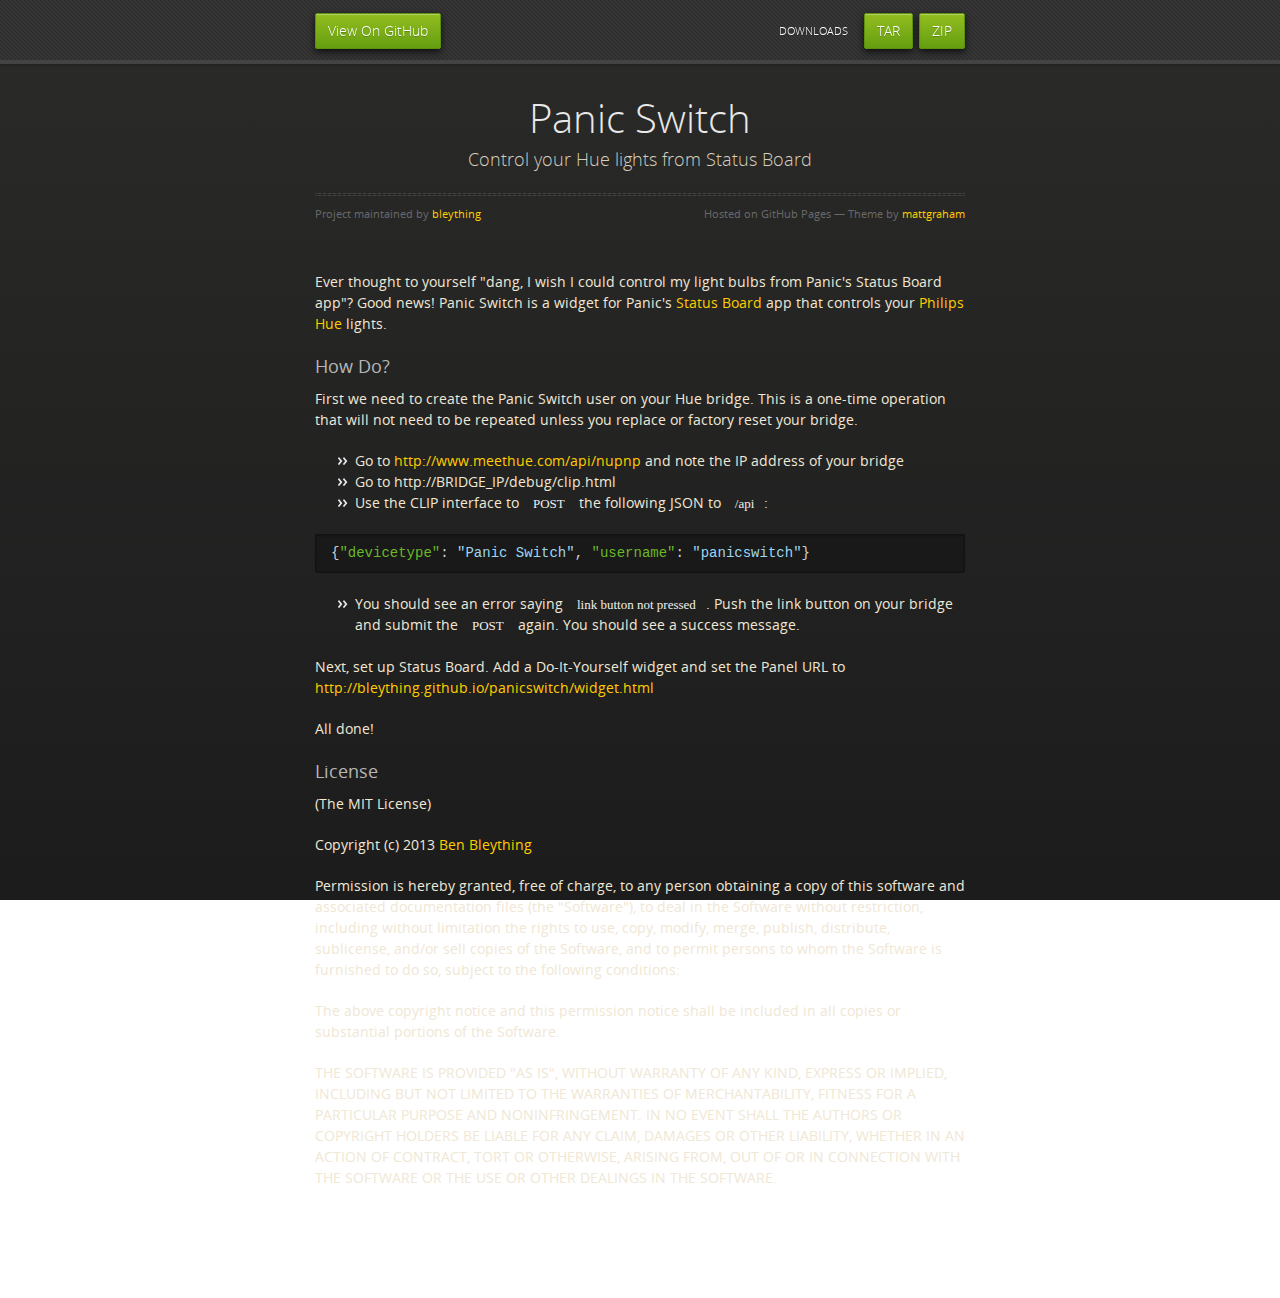
==== index.html @ 9e6636c7 "Create gh-pages branch via GitHub" ====
<!doctype html>
<html>
  <head>
    <meta charset="utf-8">
    <meta http-equiv="X-UA-Compatible" content="chrome=1">
    <title>Panic Switch by bleything</title>
    <link rel="stylesheet" href="stylesheets/styles.css">
    <link rel="stylesheet" href="stylesheets/pygment_trac.css">
    <script src="https://ajax.googleapis.com/ajax/libs/jquery/1.7.1/jquery.min.js"></script>
    <script src="javascripts/respond.js"></script>
    <!--[if lt IE 9]>
      <script src="//html5shiv.googlecode.com/svn/trunk/html5.js"></script>
    <![endif]-->
    <!--[if lt IE 8]>
    <link rel="stylesheet" href="stylesheets/ie.css">
    <![endif]-->
    <meta name="viewport" content="width=device-width, initial-scale=1, user-scalable=no">

  </head>
  <body>
      <div id="header">
        <nav>
          <li class="fork"><a href="https://github.com/bleything/panicswitch">View On GitHub</a></li>
          <li class="downloads"><a href="https://github.com/bleything/panicswitch/zipball/master">ZIP</a></li>
          <li class="downloads"><a href="https://github.com/bleything/panicswitch/tarball/master">TAR</a></li>
          <li class="title">DOWNLOADS</li>
        </nav>
      </div><!-- end header -->

    <div class="wrapper">

      <section>
        <div id="title">
          <h1>Panic Switch</h1>
          <p>Control your Hue lights from Status Board</p>
          <hr>
          <span class="credits left">Project maintained by <a href="https://github.com/bleything">bleything</a></span>
          <span class="credits right">Hosted on GitHub Pages &mdash; Theme by <a href="https://twitter.com/michigangraham">mattgraham</a></span>
        </div>

        <p>Ever thought to yourself "dang, I wish I could control my light bulbs from
Panic's Status Board app"? Good news! Panic Switch is a widget for Panic's
<a href="https://panic.com/statusboard/">Status Board</a> app that controls your <a href="https://meethue.com">Philips Hue</a> lights.</p>

<h3>
<a name="how-do" class="anchor" href="#how-do"><span class="octicon octicon-link"></span></a>How Do?</h3>

<p>First we need to create the Panic Switch user on your Hue bridge. This is a
one-time operation that will not need to be repeated unless you replace or
factory reset your bridge.</p>

<ul>
<li>Go to <a href="http://www.meethue.com/api/nupnp">http://www.meethue.com/api/nupnp</a> and note the IP address of your bridge</li>
<li>Go to http://BRIDGE_IP/debug/clip.html</li>
<li>Use the CLIP interface to <code>POST</code> the following JSON to <code>/api</code>:</li>
</ul><div class="highlight highlight-json"><pre><span class="p">{</span><span class="nt">"devicetype"</span><span class="p">:</span> <span class="s2">"Panic Switch"</span><span class="p">,</span> <span class="nt">"username"</span><span class="p">:</span> <span class="s2">"panicswitch"</span><span class="p">}</span>
</pre></div>

<ul>
<li>You should see an error saying <code>link button not pressed</code>. Push the link button
on your bridge and submit the <code>POST</code> again. You should see a success message.</li>
</ul><p>Next, set up Status Board. Add a Do-It-Yourself widget and set the Panel URL to
<a href="http://bleything.github.io/panicswitch/widget.html">http://bleything.github.io/panicswitch/widget.html</a></p>

<p>All done!</p>

<h3>
<a name="license" class="anchor" href="#license"><span class="octicon octicon-link"></span></a>License</h3>

<p>(The MIT License)</p>

<p>Copyright (c) 2013 <a href="mailto:ben@bleything.net">Ben Bleything</a></p>

<p>Permission is hereby granted, free of charge, to any person obtaining a copy
of this software and associated documentation files (the "Software"), to deal
in the Software without restriction, including without limitation the rights
to use, copy, modify, merge, publish, distribute, sublicense, and/or sell
copies of the Software, and to permit persons to whom the Software is
furnished to do so, subject to the following conditions:</p>

<p>The above copyright notice and this permission notice shall be included in
all copies or substantial portions of the Software.</p>

<p>THE SOFTWARE IS PROVIDED "AS IS", WITHOUT WARRANTY OF ANY KIND, EXPRESS OR
IMPLIED, INCLUDING BUT NOT LIMITED TO THE WARRANTIES OF MERCHANTABILITY,
FITNESS FOR A PARTICULAR PURPOSE AND NONINFRINGEMENT. IN NO EVENT SHALL THE
AUTHORS OR COPYRIGHT HOLDERS BE LIABLE FOR ANY CLAIM, DAMAGES OR OTHER
LIABILITY, WHETHER IN AN ACTION OF CONTRACT, TORT OR OTHERWISE, ARISING FROM,
OUT OF OR IN CONNECTION WITH THE SOFTWARE OR THE USE OR OTHER DEALINGS IN
THE SOFTWARE.</p>
      </section>

    </div>
    <!--[if !IE]><script>fixScale(document);</script><![endif]-->
    
  </body>
</html>
---- stylesheets/styles.css ----
@font-face {
  font-family: 'OpenSansLight';
  src: url("../fonts/OpenSans-Light-webfont.eot");
  src: url("../fonts/OpenSans-Light-webfont.eot?#iefix") format("embedded-opentype"), url("../fonts/OpenSans-Light-webfont.woff") format("woff"), url("../fonts/OpenSans-Light-webfont.ttf") format("truetype"), url("../fonts/OpenSans-Light-webfont.svg#OpenSansLight") format("svg");
  font-weight: normal;
  font-style: normal;
}

@font-face {
  font-family: 'OpenSansLightItalic';
  src: url("../fonts/OpenSans-LightItalic-webfont.eot");
  src: url("../fonts/OpenSans-LightItalic-webfont.eot?#iefix") format("embedded-opentype"), url("../fonts/OpenSans-LightItalic-webfont.woff") format("woff"), url("../fonts/OpenSans-LightItalic-webfont.ttf") format("truetype"), url("../fonts/OpenSans-LightItalic-webfont.svg#OpenSansLightItalic") format("svg");
  font-weight: normal;
  font-style: normal;
}

@font-face {
  font-family: 'OpenSansRegular';
  src: url("../fonts/OpenSans-Regular-webfont.eot");
  src: url("../fonts/OpenSans-Regular-webfont.eot?#iefix") format("embedded-opentype"), url("../fonts/OpenSans-Regular-webfont.woff") format("woff"), url("../fonts/OpenSans-Regular-webfont.ttf") format("truetype"), url("../fonts/OpenSans-Regular-webfont.svg#OpenSansRegular") format("svg");
  font-weight: normal;
  font-style: normal;
  -webkit-font-smoothing: antialiased;
}

@font-face {
  font-family: 'OpenSansItalic';
  src: url("../fonts/OpenSans-Italic-webfont.eot");
  src: url("../fonts/OpenSans-Italic-webfont.eot?#iefix") format("embedded-opentype"), url("../fonts/OpenSans-Italic-webfont.woff") format("woff"), url("../fonts/OpenSans-Italic-webfont.ttf") format("truetype"), url("../fonts/OpenSans-Italic-webfont.svg#OpenSansItalic") format("svg");
  font-weight: normal;
  font-style: normal;
  -webkit-font-smoothing: antialiased;
}

@font-face {
  font-family: 'OpenSansSemibold';
  src: url("../fonts/OpenSans-Semibold-webfont.eot");
  src: url("../fonts/OpenSans-Semibold-webfont.eot?#iefix") format("embedded-opentype"), url("../fonts/OpenSans-Semibold-webfont.woff") format("woff"), url("../fonts/OpenSans-Semibold-webfont.ttf") format("truetype"), url("../fonts/OpenSans-Semibold-webfont.svg#OpenSansSemibold") format("svg");
  font-weight: normal;
  font-style: normal;
  -webkit-font-smoothing: antialiased;
}

@font-face {
  font-family: 'OpenSansSemiboldItalic';
  src: url("../fonts/OpenSans-SemiboldItalic-webfont.eot");
  src: url("../fonts/OpenSans-SemiboldItalic-webfont.eot?#iefix") format("embedded-opentype"), url("../fonts/OpenSans-SemiboldItalic-webfont.woff") format("woff"), url("../fonts/OpenSans-SemiboldItalic-webfont.ttf") format("truetype"), url("../fonts/OpenSans-SemiboldItalic-webfont.svg#OpenSansSemiboldItalic") format("svg");
  font-weight: normal;
  font-style: normal;
  -webkit-font-smoothing: antialiased;
}

@font-face {
  font-family: 'OpenSansBold';
  src: url("../fonts/OpenSans-Bold-webfont.eot");
  src: url("../fonts/OpenSans-Bold-webfont.eot?#iefix") format("embedded-opentype"), url("../fonts/OpenSans-Bold-webfont.woff") format("woff"), url("../fonts/OpenSans-Bold-webfont.ttf") format("truetype"), url("../fonts/OpenSans-Bold-webfont.svg#OpenSansBold") format("svg");
  font-weight: normal;
  font-style: normal;
  -webkit-font-smoothing: antialiased;
}

@font-face {
  font-family: 'OpenSansBoldItalic';
  src: url("../fonts/OpenSans-BoldItalic-webfont.eot");
  src: url("../fonts/OpenSans-BoldItalic-webfont.eot?#iefix") format("embedded-opentype"), url("../fonts/OpenSans-BoldItalic-webfont.woff") format("woff"), url("../fonts/OpenSans-BoldItalic-webfont.ttf") format("truetype"), url("../fonts/OpenSans-BoldItalic-webfont.svg#OpenSansBoldItalic") format("svg");
  font-weight: normal;
  font-style: normal;
  -webkit-font-smoothing: antialiased;
}

/* normalize.css 2012-02-07T12:37 UTC - http://github.com/necolas/normalize.css */
/* =============================================================================
   HTML5 display definitions
   ========================================================================== */
/*
 * Corrects block display not defined in IE6/7/8/9 & FF3
 */
article,
aside,
details,
figcaption,
figure,
footer,
header,
hgroup,
nav,
section,
summary {
  display: block;
}

/*
 * Corrects inline-block display not defined in IE6/7/8/9 & FF3
 */
audio,
canvas,
video {
  display: inline-block;
  *display: inline;
  *zoom: 1;
}

/*
 * Prevents modern browsers from displaying 'audio' without controls
 */
audio:not([controls]) {
  display: none;
}

/*
 * Addresses styling for 'hidden' attribute not present in IE7/8/9, FF3, S4
 * Known issue: no IE6 support
 */
[hidden] {
  display: none;
}

/* =============================================================================
   Base
   ========================================================================== */
/*
 * 1. Corrects text resizing oddly in IE6/7 when body font-size is set using em units
 *    http://clagnut.com/blog/348/#c790
 * 2. Prevents iOS text size adjust after orientation change, without disabling user zoom
 *    www.456bereastreet.com/archive/201012/controlling_text_size_in_safari_for_ios_without_disabling_user_zoom/
 */
html {
  font-size: 100%;
  /* 1 */
  -webkit-text-size-adjust: 100%;
  /* 2 */
  -ms-text-size-adjust: 100%;
  /* 2 */
}

/*
 * Addresses font-family inconsistency between 'textarea' and other form elements.
 */
html,
button,
input,
select,
textarea {
  font-family: sans-serif;
}

/*
 * Addresses margins handled incorrectly in IE6/7
 */
body {
  margin: 0;
}

/* =============================================================================
   Links
   ========================================================================== */
/*
 * Addresses outline displayed oddly in Chrome
 */
a:focus {
  outline: thin dotted;
}

/*
 * Improves readability when focused and also mouse hovered in all browsers
 * people.opera.com/patrickl/experiments/keyboard/test
 */
a:hover,
a:active {
  outline: 0;
}

/* =============================================================================
   Typography
   ========================================================================== */
/*
 * Addresses font sizes and margins set differently in IE6/7
 * Addresses font sizes within 'section' and 'article' in FF4+, Chrome, S5
 */
h1 {
  font-size: 2em;
  margin: 0.67em 0;
}

h2 {
  font-size: 1.5em;
  margin: 0.83em 0;
}

h3 {
  font-size: 1.17em;
  margin: 1em 0;
}

h4 {
  font-size: 1em;
  margin: 1.33em 0;
}

h5 {
  font-size: 0.83em;
  margin: 1.67em 0;
}

h6 {
  font-size: 0.75em;
  margin: 2.33em 0;
}

/*
 * Addresses styling not present in IE7/8/9, S5, Chrome
 */
abbr[title] {
  border-bottom: 1px dotted;
}

/*
 * Addresses style set to 'bolder' in FF3+, S4/5, Chrome
*/
b,
strong {
  font-weight: bold;
}

blockquote {
  margin: 1em 40px;
}

/*
 * Addresses styling not present in S5, Chrome
 */
dfn {
  font-style: italic;
}

/*
 * Addresses styling not present in IE6/7/8/9
 */
mark {
  background: #ff0;
  color: #000;
}

/*
 * Addresses margins set differently in IE6/7
 */
p,
pre {
  margin: 1em 0;
}

/*
 * Corrects font family set oddly in IE6, S4/5, Chrome
 * en.wikipedia.org/wiki/User:Davidgothberg/Test59
 */
pre,
code,
kbd,
samp {
  font-family: monospace, serif;
  _font-family: 'courier new', monospace;
  font-size: 1em;
}

/*
 * 1. Addresses CSS quotes not supported in IE6/7
 * 2. Addresses quote property not supported in S4
 */
/* 1 */
q {
  quotes: none;
}

/* 2 */
q:before,
q:after {
  content: '';
  content: none;
}

small {
  font-size: 75%;
}

/*
 * Prevents sub and sup affecting line-height in all browsers
 * gist.github.com/413930
 */
sub,
sup {
  font-size: 75%;
  line-height: 0;
  position: relative;
  vertical-align: baseline;
}

sup {
  top: -0.5em;
}

sub {
  bottom: -0.25em;
}

/* =============================================================================
   Lists
   ========================================================================== */
/*
 * Addresses margins set differently in IE6/7
 */
dl,
menu,
ol,
ul {
  margin: 1em 0;
}

dd {
  margin: 0 0 0 40px;
}

/*
 * Addresses paddings set differently in IE6/7
 */
menu,
ol,
ul {
  padding: 0 0 0 40px;
}

/*
 * Corrects list images handled incorrectly in IE7
 */
nav ul,
nav ol {
  list-style: none;
  list-style-image: none;
}

/* =============================================================================
   Embedded content
   ========================================================================== */
/*
 * 1. Removes border when inside 'a' element in IE6/7/8/9, FF3
 * 2. Improves image quality when scaled in IE7
 *    code.flickr.com/blog/2008/11/12/on-ui-quality-the-little-things-client-side-image-resizing/
 */
img {
  border: 0;
  /* 1 */
  -ms-interpolation-mode: bicubic;
  /* 2 */
}

/*
 * Corrects overflow displayed oddly in IE9
 */
svg:not(:root) {
  overflow: hidden;
}

/* =============================================================================
   Figures
   ========================================================================== */
/*
 * Addresses margin not present in IE6/7/8/9, S5, O11
 */
figure {
  margin: 0;
}

/* =============================================================================
   Forms
   ========================================================================== */
/*
 * Corrects margin displayed oddly in IE6/7
 */
form {
  margin: 0;
}

/*
 * Define consistent border, margin, and padding
 */
fieldset {
  border: 1px solid #c0c0c0;
  margin: 0 2px;
  padding: 0.35em 0.625em 0.75em;
}

/*
 * 1. Corrects color not being inherited in IE6/7/8/9
 * 2. Corrects text not wrapping in FF3 
 * 3. Corrects alignment displayed oddly in IE6/7
 */
legend {
  border: 0;
  /* 1 */
  padding: 0;
  white-space: normal;
  /* 2 */
  *margin-left: -7px;
  /* 3 */
}

/*
 * 1. Corrects font size not being inherited in all browsers
 * 2. Addresses margins set differently in IE6/7, FF3+, S5, Chrome
 * 3. Improves appearance and consistency in all browsers
 */
button,
input,
select,
textarea {
  font-size: 100%;
  /* 1 */
  margin: 0;
  /* 2 */
  vertical-align: baseline;
  /* 3 */
  *vertical-align: middle;
  /* 3 */
}

/*
 * Addresses FF3/4 setting line-height on 'input' using !important in the UA stylesheet
 */
button,
input {
  line-height: normal;
  /* 1 */
}

/*
 * 1. Improves usability and consistency of cursor style between image-type 'input' and others
 * 2. Corrects inability to style clickable 'input' types in iOS
 * 3. Removes inner spacing in IE7 without affecting normal text inputs
 *    Known issue: inner spacing remains in IE6
 */
button,
input[type="button"],
input[type="reset"],
input[type="submit"] {
  cursor: pointer;
  /* 1 */
  -webkit-appearance: button;
  /* 2 */
  *overflow: visible;
  /* 3 */
}

/*
 * Re-set default cursor for disabled elements
 */
button[disabled],
input[disabled] {
  cursor: default;
}

/*
 * 1. Addresses box sizing set to content-box in IE8/9
 * 2. Removes excess padding in IE8/9
 * 3. Removes excess padding in IE7
      Known issue: excess padding remains in IE6
 */
input[type="checkbox"],
input[type="radio"] {
  box-sizing: border-box;
  /* 1 */
  padding: 0;
  /* 2 */
  *height: 13px;
  /* 3 */
  *width: 13px;
  /* 3 */
}

/*
 * 1. Addresses appearance set to searchfield in S5, Chrome
 * 2. Addresses box-sizing set to border-box in S5, Chrome (include -moz to future-proof)
 */
input[type="search"] {
  -webkit-appearance: textfield;
  /* 1 */
  -moz-box-sizing: content-box;
  -webkit-box-sizing: content-box;
  /* 2 */
  box-sizing: content-box;
}

/*
 * Removes inner padding and search cancel button in S5, Chrome on OS X
 */
input[type="search"]::-webkit-search-decoration,
input[type="search"]::-webkit-search-cancel-button {
  -webkit-appearance: none;
}

/*
 * Removes inner padding and border in FF3+
 * www.sitepen.com/blog/2008/05/14/the-devils-in-the-details-fixing-dojos-toolbar-buttons/
 */
button::-moz-focus-inner,
input::-moz-focus-inner {
  border: 0;
  padding: 0;
}

/*
 * 1. Removes default vertical scrollbar in IE6/7/8/9
 * 2. Improves readability and alignment in all browsers
 */
textarea {
  overflow: auto;
  /* 1 */
  vertical-align: top;
  /* 2 */
}

/* =============================================================================
   Tables
   ========================================================================== */
/*
 * Remove most spacing between table cells
 */
table {
  border-collapse: collapse;
  border-spacing: 0;
}

body {
  padding: 0px 0 20px 0px;
  margin: 0px;
  font: 14px/1.5 "OpenSansRegular", "Helvetica Neue", Helvetica, Arial, sans-serif;
  color: #f0e7d5;
  font-weight: normal;
  background: #252525;
  background-attachment: fixed !important;
  background: -webkit-gradient(linear, 50% 0%, 50% 100%, color-stop(0%, #2a2a29), color-stop(100%, #1c1c1c));
  background: -webkit-linear-gradient(#2a2a29, #1c1c1c);
  background: -moz-linear-gradient(#2a2a29, #1c1c1c);
  background: -o-linear-gradient(#2a2a29, #1c1c1c);
  background: -ms-linear-gradient(#2a2a29, #1c1c1c);
  background: linear-gradient(#2a2a29, #1c1c1c);
}

h1, h2, h3, h4, h5, h6 {
  color: #e8e8e8;
  margin: 0 0 10px;
  font-family: 'OpenSansRegular', "Helvetica Neue", Helvetica, Arial, sans-serif;
  font-weight: normal;
}

p, ul, ol, table, pre, dl {
  margin: 0 0 20px;
}

h1, h2, h3 {
  line-height: 1.1;
}

h1 {
  font-size: 28px;
}

h2 {
  font-size: 24px;
}

h4, h5, h6 {
  color: #e8e8e8;
}

h3 {
  font-size: 18px;
  line-height: 24px;
  font-family: 'OpenSansRegular', "Helvetica Neue", Helvetica, Arial, sans-serif !important;
  font-weight: normal;
  color: #b6b6b6;
}

a {
  color: #ffcc00;
  font-weight: 400;
  text-decoration: none;
}
a:hover {
  color: #ffeb9b;
}

a small {
  font-size: 11px;
  color: #666;
  margin-top: -0.6em;
  display: block;
}

ul {
  list-style-image: url("../images/bullet.png");
}

strong {
  font-family: 'OpenSansBold', "Helvetica Neue", Helvetica, Arial, sans-serif !important;
  font-weight: normal;
}

.wrapper {
  max-width: 650px;
  margin: 0 auto;
  position: relative;
  padding: 0 20px;
}

section img {
  max-width: 100%;
}

blockquote {
  border-left: 3px solid #ffcc00;
  margin: 0;
  padding: 0 0 0 20px;
  font-style: italic;
}

code {
  font-family: "Lucida Sans", Monaco, Bitstream Vera Sans Mono, Lucida Console, Terminal;
  color: #efefef;
  font-size: 13px;
  margin: 0 4px;
  padding: 4px 6px;
  -moz-border-radius: 2px;
  -webkit-border-radius: 2px;
  -o-border-radius: 2px;
  -ms-border-radius: 2px;
  -khtml-border-radius: 2px;
  border-radius: 2px;
}

pre {
  padding: 8px 15px;
  background: #191919;
  -moz-border-radius: 2px;
  -webkit-border-radius: 2px;
  -o-border-radius: 2px;
  -ms-border-radius: 2px;
  -khtml-border-radius: 2px;
  border-radius: 2px;
  border: 1px solid #121212;
  -moz-box-shadow: inset 0 1px 3px rgba(0, 0, 0, 0.3);
  -webkit-box-shadow: inset 0 1px 3px rgba(0, 0, 0, 0.3);
  -o-box-shadow: inset 0 1px 3px rgba(0, 0, 0, 0.3);
  box-shadow: inset 0 1px 3px rgba(0, 0, 0, 0.3);
  overflow: auto;
  overflow-y: hidden;
}
pre code {
  color: #efefef;
  text-shadow: 0px 1px 0px #000;
  margin: 0;
  padding: 0;
}

table {
  width: 100%;
  border-collapse: collapse;
}

th {
  text-align: left;
  padding: 5px 10px;
  border-bottom: 1px solid #434343;
  color: #b6b6b6;
  font-family: 'OpenSansSemibold', "Helvetica Neue", Helvetica, Arial, sans-serif !important;
  font-weight: normal;
}

td {
  text-align: left;
  padding: 5px 10px;
  border-bottom: 1px solid #434343;
}

hr {
  border: 0;
  outline: none;
  height: 3px;
  background: transparent url("../images/hr.gif") center center repeat-x;
  margin: 0 0 20px;
}

dt {
  color: #F0E7D5;
  font-family: 'OpenSansSemibold', "Helvetica Neue", Helvetica, Arial, sans-serif !important;
  font-weight: normal;
}

#header {
  z-index: 100;
  left: 0;
  top: 0px;
  height: 60px;
  width: 100%;
  position: fixed;
  background: url(../images/nav-bg.gif) #353535;
  border-bottom: 4px solid #434343;
  -moz-box-shadow: 0px 1px 3px rgba(0, 0, 0, 0.25);
  -webkit-box-shadow: 0px 1px 3px rgba(0, 0, 0, 0.25);
  -o-box-shadow: 0px 1px 3px rgba(0, 0, 0, 0.25);
  box-shadow: 0px 1px 3px rgba(0, 0, 0, 0.25);
}
#header nav {
  max-width: 650px;
  margin: 0 auto;
  padding: 0 10px;
  background: blue;
  margin: 6px auto;
}
#header nav li {
  font-family: 'OpenSansLight', "Helvetica Neue", Helvetica, Arial, sans-serif;
  font-weight: normal;
  list-style: none;
  display: inline;
  color: white;
  line-height: 50px;
  text-shadow: 0px 1px 0px rgba(0, 0, 0, 0.2);
  font-size: 14px;
}
#header nav li a {
  color: white;
  border: 1px solid #5d910b;
  background: -webkit-gradient(linear, 50% 0%, 50% 100%, color-stop(0%, #93bd20), color-stop(100%, #659e10));
  background: -webkit-linear-gradient(#93bd20, #659e10);
  background: -moz-linear-gradient(#93bd20, #659e10);
  background: -o-linear-gradient(#93bd20, #659e10);
  background: -ms-linear-gradient(#93bd20, #659e10);
  background: linear-gradient(#93bd20, #659e10);
  -moz-border-radius: 2px;
  -webkit-border-radius: 2px;
  -o-border-radius: 2px;
  -ms-border-radius: 2px;
  -khtml-border-radius: 2px;
  border-radius: 2px;
  -moz-box-shadow: inset 0px 1px 0px rgba(255, 255, 255, 0.3), 0px 3px 7px rgba(0, 0, 0, 0.7);
  -webkit-box-shadow: inset 0px 1px 0px rgba(255, 255, 255, 0.3), 0px 3px 7px rgba(0, 0, 0, 0.7);
  -o-box-shadow: inset 0px 1px 0px rgba(255, 255, 255, 0.3), 0px 3px 7px rgba(0, 0, 0, 0.7);
  box-shadow: inset 0px 1px 0px rgba(255, 255, 255, 0.3), 0px 3px 7px rgba(0, 0, 0, 0.7);
  background-color: #93bd20;
  padding: 10px 12px;
  margin-top: 6px;
  line-height: 14px;
  font-size: 14px;
  display: inline-block;
  text-align: center;
}
#header nav li a:hover {
  background: -webkit-gradient(linear, 50% 0%, 50% 100%, color-stop(0%, #749619), color-stop(100%, #527f0e));
  background: -webkit-linear-gradient(#749619, #527f0e);
  background: -moz-linear-gradient(#749619, #527f0e);
  background: -o-linear-gradient(#749619, #527f0e);
  background: -ms-linear-gradient(#749619, #527f0e);
  background: linear-gradient(#749619, #527f0e);
  background-color: #659e10;
  border: 1px solid #527f0e;
  -moz-box-shadow: inset 0px 1px 1px rgba(0, 0, 0, 0.2), 0px 1px 0px rgba(0, 0, 0, 0);
  -webkit-box-shadow: inset 0px 1px 1px rgba(0, 0, 0, 0.2), 0px 1px 0px rgba(0, 0, 0, 0);
  -o-box-shadow: inset 0px 1px 1px rgba(0, 0, 0, 0.2), 0px 1px 0px rgba(0, 0, 0, 0);
  box-shadow: inset 0px 1px 1px rgba(0, 0, 0, 0.2), 0px 1px 0px rgba(0, 0, 0, 0);
}
#header nav li.fork {
  float: left;
  margin-left: 0px;
}
#header nav li.downloads {
  float: right;
  margin-left: 6px;
}
#header nav li.title {
  float: right;
  margin-right: 10px;
  font-size: 11px;
}

section {
  max-width: 650px;
  padding: 30px 0px 50px 0px;
  margin: 20px 0;
  margin-top: 70px;
}
section #title {
  border: 0;
  outline: none;
  margin: 0 0 50px 0;
  padding: 0 0 5px 0;
}
section #title h1 {
  font-family: 'OpenSansLight', "Helvetica Neue", Helvetica, Arial, sans-serif;
  font-weight: normal;
  font-size: 40px;
  text-align: center;
  line-height: 36px;
}
section #title p {
  color: #d7cfbe;
  font-family: 'OpenSansLight', "Helvetica Neue", Helvetica, Arial, sans-serif;
  font-weight: normal;
  font-size: 18px;
  text-align: center;
}
section #title .credits {
  font-size: 11px;
  font-family: 'OpenSansRegular', "Helvetica Neue", Helvetica, Arial, sans-serif;
  font-weight: normal;
  color: #696969;
  margin-top: -10px;
}
section #title .credits.left {
  float: left;
}
section #title .credits.right {
  float: right;
}

@media print, screen and (max-width: 720px) {
  #title .credits {
    display: block;
    width: 100%;
    line-height: 30px;
    text-align: center;
  }
  #title .credits .left {
    float: none;
    display: block;
  }
  #title .credits .right {
    float: none;
    display: block;
  }
}
@media print, screen and (max-width: 480px) {
  #header {
    margin-top: -20px;
  }

  section {
    margin-top: 40px;
  }

  nav {
    display: none;
  }
}
---- stylesheets/pygment_trac.css ----
.highlight .hll { background-color: #404040 }
.highlight  { color: #d0d0d0 }
.highlight .c { color: #999999; font-style: italic } /* Comment */
.highlight .err { color: #a61717; background-color: #e3d2d2 } /* Error */
.highlight .g { color: #d0d0d0 } /* Generic */
.highlight .k { color: #6ab825; font-weight: normal } /* Keyword */
.highlight .l { color: #d0d0d0 } /* Literal */
.highlight .n { color: #d0d0d0 } /* Name */
.highlight .o { color: #d0d0d0 } /* Operator */
.highlight .x { color: #d0d0d0 } /* Other */
.highlight .p { color: #d0d0d0 } /* Punctuation */
.highlight .cm { color: #999999; font-style: italic } /* Comment.Multiline */
.highlight .cp { color: #cd2828; font-weight: normal } /* Comment.Preproc */
.highlight .c1 { color: #999999; font-style: italic } /* Comment.Single */
.highlight .cs { color: #e50808; font-weight: normal; background-color: #520000 } /* Comment.Special */
.highlight .gd { color: #d22323 } /* Generic.Deleted */
.highlight .ge { color: #d0d0d0; font-style: italic } /* Generic.Emph */
.highlight .gr { color: #d22323 } /* Generic.Error */
.highlight .gh { color: #ffffff; font-weight: normal } /* Generic.Heading */
.highlight .gi { color: #589819 } /* Generic.Inserted */
.highlight .go { color: #cccccc } /* Generic.Output */
.highlight .gp { color: #aaaaaa } /* Generic.Prompt */
.highlight .gs { color: #d0d0d0; font-weight: normal } /* Generic.Strong */
.highlight .gu { color: #ffffff; text-decoration: underline } /* Generic.Subheading */
.highlight .gt { color: #d22323 } /* Generic.Traceback */
.highlight .kc { color: #6ab825; font-weight: normal } /* Keyword.Constant */
.highlight .kd { color: #6ab825; font-weight: normal } /* Keyword.Declaration */
.highlight .kn { color: #6ab825; font-weight: normal } /* Keyword.Namespace */
.highlight .kp { color: #6ab825 } /* Keyword.Pseudo */
.highlight .kr { color: #6ab825; font-weight: normal } /* Keyword.Reserved */
.highlight .kt { color: #6ab825; font-weight: normal } /* Keyword.Type */
.highlight .ld { color: #d0d0d0 } /* Literal.Date */
.highlight .m { color: #3677a9 } /* Literal.Number */
.highlight .s { color: #9dd5f1 } /* Literal.String */
.highlight .na { color: #bbbbbb } /* Name.Attribute */
.highlight .nb { color: #24909d } /* Name.Builtin */
.highlight .nc { color: #447fcf; text-decoration: underline } /* Name.Class */
.highlight .no { color: #40ffff } /* Name.Constant */
.highlight .nd { color: #ffa500 } /* Name.Decorator */
.highlight .ni { color: #d0d0d0 } /* Name.Entity */
.highlight .ne { color: #bbbbbb } /* Name.Exception */
.highlight .nf { color: #447fcf } /* Name.Function */
.highlight .nl { color: #d0d0d0 } /* Name.Label */
.highlight .nn { color: #447fcf; text-decoration: underline } /* Name.Namespace */
.highlight .nx { color: #d0d0d0 } /* Name.Other */
.highlight .py { color: #d0d0d0 } /* Name.Property */
.highlight .nt { color: #6ab825;} /* Name.Tag */
.highlight .nv { color: #40ffff } /* Name.Variable */
.highlight .ow { color: #6ab825; font-weight: normal } /* Operator.Word */
.highlight .w { color: #666666 } /* Text.Whitespace */
.highlight .mf { color: #3677a9 } /* Literal.Number.Float */
.highlight .mh { color: #3677a9 } /* Literal.Number.Hex */
.highlight .mi { color: #3677a9 } /* Literal.Number.Integer */
.highlight .mo { color: #3677a9 } /* Literal.Number.Oct */
.highlight .sb { color: #9dd5f1 } /* Literal.String.Backtick */
.highlight .sc { color: #9dd5f1 } /* Literal.String.Char */
.highlight .sd { color: #9dd5f1 } /* Literal.String.Doc */
.highlight .s2 { color: #9dd5f1 } /* Literal.String.Double */
.highlight .se { color: #9dd5f1 } /* Literal.String.Escape */
.highlight .sh { color: #9dd5f1 } /* Literal.String.Heredoc */
.highlight .si { color: #9dd5f1 } /* Literal.String.Interpol */
.highlight .sx { color: #ffa500 } /* Literal.String.Other */
.highlight .sr { color: #9dd5f1 } /* Literal.String.Regex */
.highlight .s1 { color: #9dd5f1 } /* Literal.String.Single */
.highlight .ss { color: #9dd5f1 } /* Literal.String.Symbol */
.highlight .bp { color: #24909d } /* Name.Builtin.Pseudo */
.highlight .vc { color: #40ffff } /* Name.Variable.Class */
.highlight .vg { color: #40ffff } /* Name.Variable.Global */
.highlight .vi { color: #40ffff } /* Name.Variable.Instance */
.highlight .il { color: #3677a9 } /* Literal.Number.Integer.Long */
---- stylesheets/ie.css ----
nav {
  display: none;
}
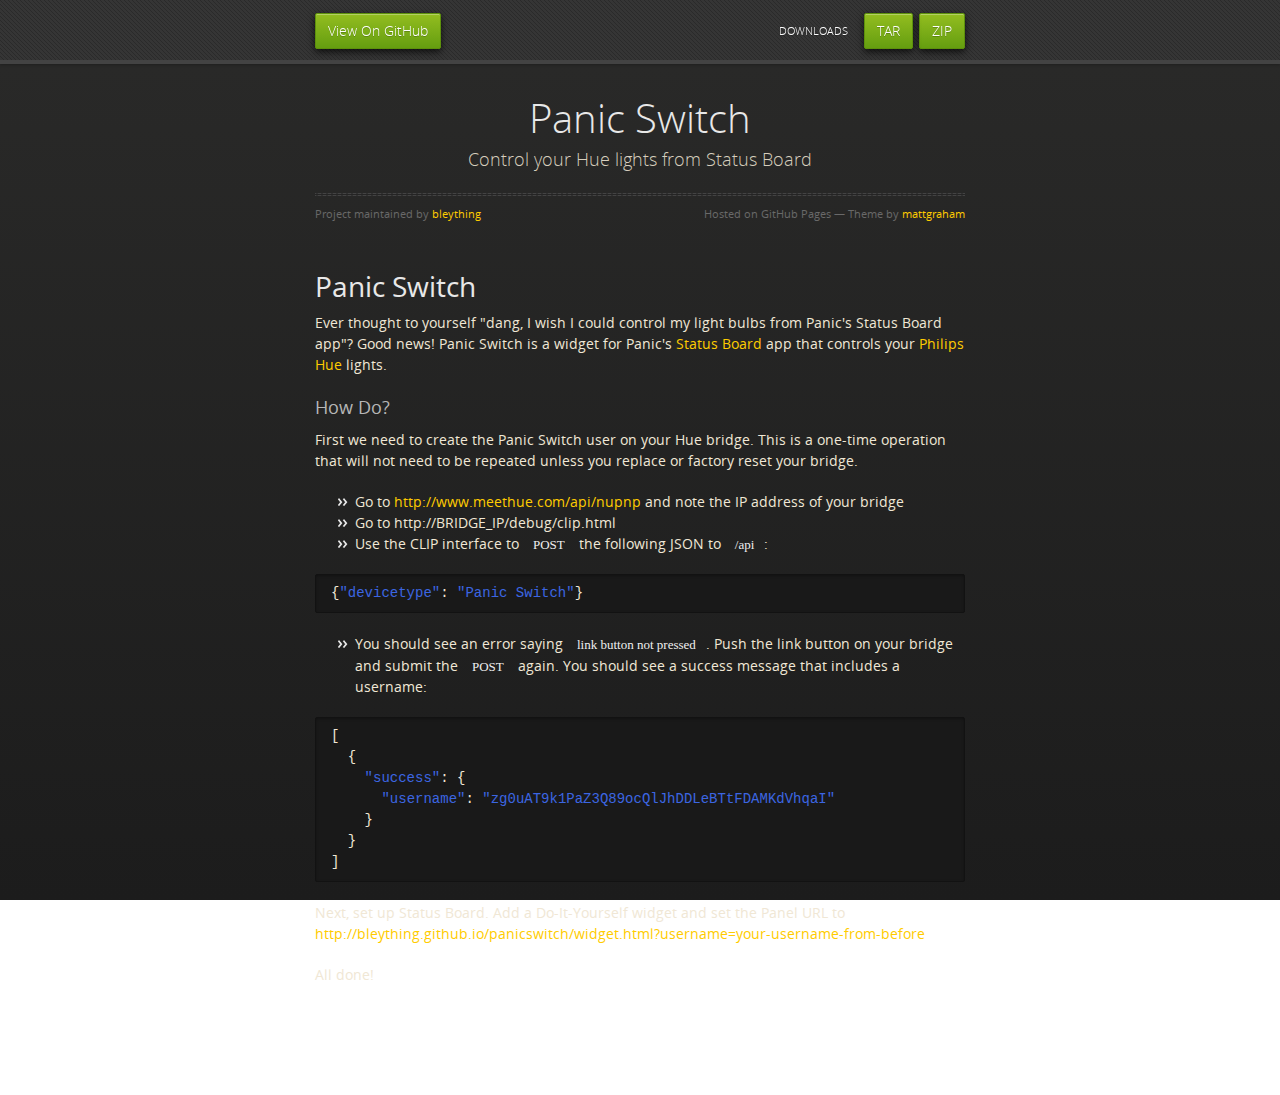
==== commit 0dcd1ff5: "Create gh-pages branch via GitHub" ====
--- a/index.html
+++ b/index.html
@@ -5,7 +5,7 @@
     <meta http-equiv="X-UA-Compatible" content="chrome=1">
     <title>Panic Switch by bleything</title>
     <link rel="stylesheet" href="stylesheets/styles.css">
-    <link rel="stylesheet" href="stylesheets/pygment_trac.css">
+    <link rel="stylesheet" href="stylesheets/github-dark.css">
     <script src="https://ajax.googleapis.com/ajax/libs/jquery/1.7.1/jquery.min.js"></script>
     <script src="javascripts/respond.js"></script>
     <!--[if lt IE 9]>
@@ -38,12 +38,15 @@
           <span class="credits right">Hosted on GitHub Pages &mdash; Theme by <a href="https://twitter.com/michigangraham">mattgraham</a></span>
         </div>
 
-        <p>Ever thought to yourself "dang, I wish I could control my light bulbs from
+        <h1>
+<a id="panic-switch" class="anchor" href="#panic-switch" aria-hidden="true"><span aria-hidden="true" class="octicon octicon-link"></span></a>Panic Switch</h1>
+
+<p>Ever thought to yourself "dang, I wish I could control my light bulbs from
 Panic's Status Board app"? Good news! Panic Switch is a widget for Panic's
 <a href="https://panic.com/statusboard/">Status Board</a> app that controls your <a href="https://meethue.com">Philips Hue</a> lights.</p>
 
 <h3>
-<a name="how-do" class="anchor" href="#how-do"><span class="octicon octicon-link"></span></a>How Do?</h3>
+<a id="how-do" class="anchor" href="#how-do" aria-hidden="true"><span aria-hidden="true" class="octicon octicon-link"></span></a>How Do?</h3>
 
 <p>First we need to create the Panic Switch user on your Hue bridge. This is a
 one-time operation that will not need to be repeated unless you replace or
@@ -53,45 +56,32 @@
 <li>Go to <a href="http://www.meethue.com/api/nupnp">http://www.meethue.com/api/nupnp</a> and note the IP address of your bridge</li>
 <li>Go to http://BRIDGE_IP/debug/clip.html</li>
 <li>Use the CLIP interface to <code>POST</code> the following JSON to <code>/api</code>:</li>
-</ul><div class="highlight highlight-json"><pre><span class="p">{</span><span class="nt">"devicetype"</span><span class="p">:</span> <span class="s2">"Panic Switch"</span><span class="p">,</span> <span class="nt">"username"</span><span class="p">:</span> <span class="s2">"panicswitch"</span><span class="p">}</span>
-</pre></div>
+</ul>
+
+<div class="highlight highlight-source-json"><pre>{<span class="pl-s"><span class="pl-pds">"</span>devicetype<span class="pl-pds">"</span></span>: <span class="pl-s"><span class="pl-pds">"</span>Panic Switch<span class="pl-pds">"</span></span>}</pre></div>
 
 <ul>
 <li>You should see an error saying <code>link button not pressed</code>. Push the link button
-on your bridge and submit the <code>POST</code> again. You should see a success message.</li>
-</ul><p>Next, set up Status Board. Add a Do-It-Yourself widget and set the Panel URL to
-<a href="http://bleything.github.io/panicswitch/widget.html">http://bleything.github.io/panicswitch/widget.html</a></p>
+on your bridge and submit the <code>POST</code> again. You should see a success message
+that includes a username:</li>
+</ul>
+
+<div class="highlight highlight-source-json"><pre>[
+  {
+    <span class="pl-s"><span class="pl-pds">"</span>success<span class="pl-pds">"</span></span>: {
+      <span class="pl-s"><span class="pl-pds">"</span>username<span class="pl-pds">"</span></span>: <span class="pl-s"><span class="pl-pds">"</span>zg0uAT9k1PaZ3Q89ocQlJhDDLeBTtFDAMKdVhqaI<span class="pl-pds">"</span></span>
+    }
+  }
+]</pre></div>
+
+<p>Next, set up Status Board. Add a Do-It-Yourself widget and set the Panel URL to
+<a href="http://bleything.github.io/panicswitch/widget.html?username=your-username-from-before">http://bleything.github.io/panicswitch/widget.html?username=your-username-from-before</a></p>
 
 <p>All done!</p>
-
-<h3>
-<a name="license" class="anchor" href="#license"><span class="octicon octicon-link"></span></a>License</h3>
-
-<p>(The MIT License)</p>
-
-<p>Copyright (c) 2013 <a href="mailto:ben@bleything.net">Ben Bleything</a></p>
-
-<p>Permission is hereby granted, free of charge, to any person obtaining a copy
-of this software and associated documentation files (the "Software"), to deal
-in the Software without restriction, including without limitation the rights
-to use, copy, modify, merge, publish, distribute, sublicense, and/or sell
-copies of the Software, and to permit persons to whom the Software is
-furnished to do so, subject to the following conditions:</p>
-
-<p>The above copyright notice and this permission notice shall be included in
-all copies or substantial portions of the Software.</p>
-
-<p>THE SOFTWARE IS PROVIDED "AS IS", WITHOUT WARRANTY OF ANY KIND, EXPRESS OR
-IMPLIED, INCLUDING BUT NOT LIMITED TO THE WARRANTIES OF MERCHANTABILITY,
-FITNESS FOR A PARTICULAR PURPOSE AND NONINFRINGEMENT. IN NO EVENT SHALL THE
-AUTHORS OR COPYRIGHT HOLDERS BE LIABLE FOR ANY CLAIM, DAMAGES OR OTHER
-LIABILITY, WHETHER IN AN ACTION OF CONTRACT, TORT OR OTHERWISE, ARISING FROM,
-OUT OF OR IN CONNECTION WITH THE SOFTWARE OR THE USE OR OTHER DEALINGS IN
-THE SOFTWARE.</p>
       </section>
 
     </div>
     <!--[if !IE]><script>fixScale(document);</script><![endif]-->
     
   </body>
-</html>+</html>
--- a/stylesheets/styles.css
+++ b/stylesheets/styles.css
@@ -68,7 +68,7 @@
   -webkit-font-smoothing: antialiased;
 }
 
-/* normalize.css 2012-02-07T12:37 UTC - http://github.com/necolas/normalize.css */
+/* normalize.css 2012-02-07T12:37 UTC - https://github.com/necolas/normalize.css */
 /* =============================================================================
    HTML5 display definitions
    ========================================================================== */
--- a/stylesheets/github-dark.css
+++ b/stylesheets/github-dark.css
@@ -0,0 +1,124 @@
+/*
+The MIT License (MIT)
+
+Copyright (c) 2016 GitHub, Inc.
+
+Permission is hereby granted, free of charge, to any person obtaining a copy
+of this software and associated documentation files (the "Software"), to deal
+in the Software without restriction, including without limitation the rights
+to use, copy, modify, merge, publish, distribute, sublicense, and/or sell
+copies of the Software, and to permit persons to whom the Software is
+furnished to do so, subject to the following conditions:
+
+The above copyright notice and this permission notice shall be included in all
+copies or substantial portions of the Software.
+
+THE SOFTWARE IS PROVIDED "AS IS", WITHOUT WARRANTY OF ANY KIND, EXPRESS OR
+IMPLIED, INCLUDING BUT NOT LIMITED TO THE WARRANTIES OF MERCHANTABILITY,
+FITNESS FOR A PARTICULAR PURPOSE AND NONINFRINGEMENT. IN NO EVENT SHALL THE
+AUTHORS OR COPYRIGHT HOLDERS BE LIABLE FOR ANY CLAIM, DAMAGES OR OTHER
+LIABILITY, WHETHER IN AN ACTION OF CONTRACT, TORT OR OTHERWISE, ARISING FROM,
+OUT OF OR IN CONNECTION WITH THE SOFTWARE OR THE USE OR OTHER DEALINGS IN THE
+SOFTWARE.
+
+*/
+
+.pl-c /* comment */ {
+  color: #969896;
+}
+
+.pl-c1 /* constant, variable.other.constant, support, meta.property-name, support.constant, support.variable, meta.module-reference, markup.raw, meta.diff.header */,
+.pl-s .pl-v /* string variable */ {
+  color: #0099cd;
+}
+
+.pl-e /* entity */,
+.pl-en /* entity.name */ {
+  color: #9774cb;
+}
+
+.pl-smi /* variable.parameter.function, storage.modifier.package, storage.modifier.import, storage.type.java, variable.other */,
+.pl-s .pl-s1 /* string source */ {
+  color: #ddd;
+}
+
+.pl-ent /* entity.name.tag */ {
+  color: #7bcc72;
+}
+
+.pl-k /* keyword, storage, storage.type */ {
+  color: #cc2372;
+}
+
+.pl-s /* string */,
+.pl-pds /* punctuation.definition.string, string.regexp.character-class */,
+.pl-s .pl-pse .pl-s1 /* string punctuation.section.embedded source */,
+.pl-sr /* string.regexp */,
+.pl-sr .pl-cce /* string.regexp constant.character.escape */,
+.pl-sr .pl-sre /* string.regexp source.ruby.embedded */,
+.pl-sr .pl-sra /* string.regexp string.regexp.arbitrary-repitition */ {
+  color: #3c66e2;
+}
+
+.pl-v /* variable */ {
+  color: #fb8764;
+}
+
+.pl-id /* invalid.deprecated */ {
+  color: #e63525;
+}
+
+.pl-ii /* invalid.illegal */ {
+  color: #f8f8f8;
+  background-color: #e63525;
+}
+
+.pl-sr .pl-cce /* string.regexp constant.character.escape */ {
+  font-weight: bold;
+  color: #7bcc72;
+}
+
+.pl-ml /* markup.list */ {
+  color: #c26b2b;
+}
+
+.pl-mh /* markup.heading */,
+.pl-mh .pl-en /* markup.heading entity.name */,
+.pl-ms /* meta.separator */ {
+  font-weight: bold;
+  color: #264ec5;
+}
+
+.pl-mq /* markup.quote */ {
+  color: #00acac;
+}
+
+.pl-mi /* markup.italic */ {
+  font-style: italic;
+  color: #ddd;
+}
+
+.pl-mb /* markup.bold */ {
+  font-weight: bold;
+  color: #ddd;
+}
+
+.pl-md /* markup.deleted, meta.diff.header.from-file */ {
+  color: #bd2c00;
+  background-color: #ffecec;
+}
+
+.pl-mi1 /* markup.inserted, meta.diff.header.to-file */ {
+  color: #55a532;
+  background-color: #eaffea;
+}
+
+.pl-mdr /* meta.diff.range */ {
+  font-weight: bold;
+  color: #9774cb;
+}
+
+.pl-mo /* meta.output */ {
+  color: #264ec5;
+}
+
